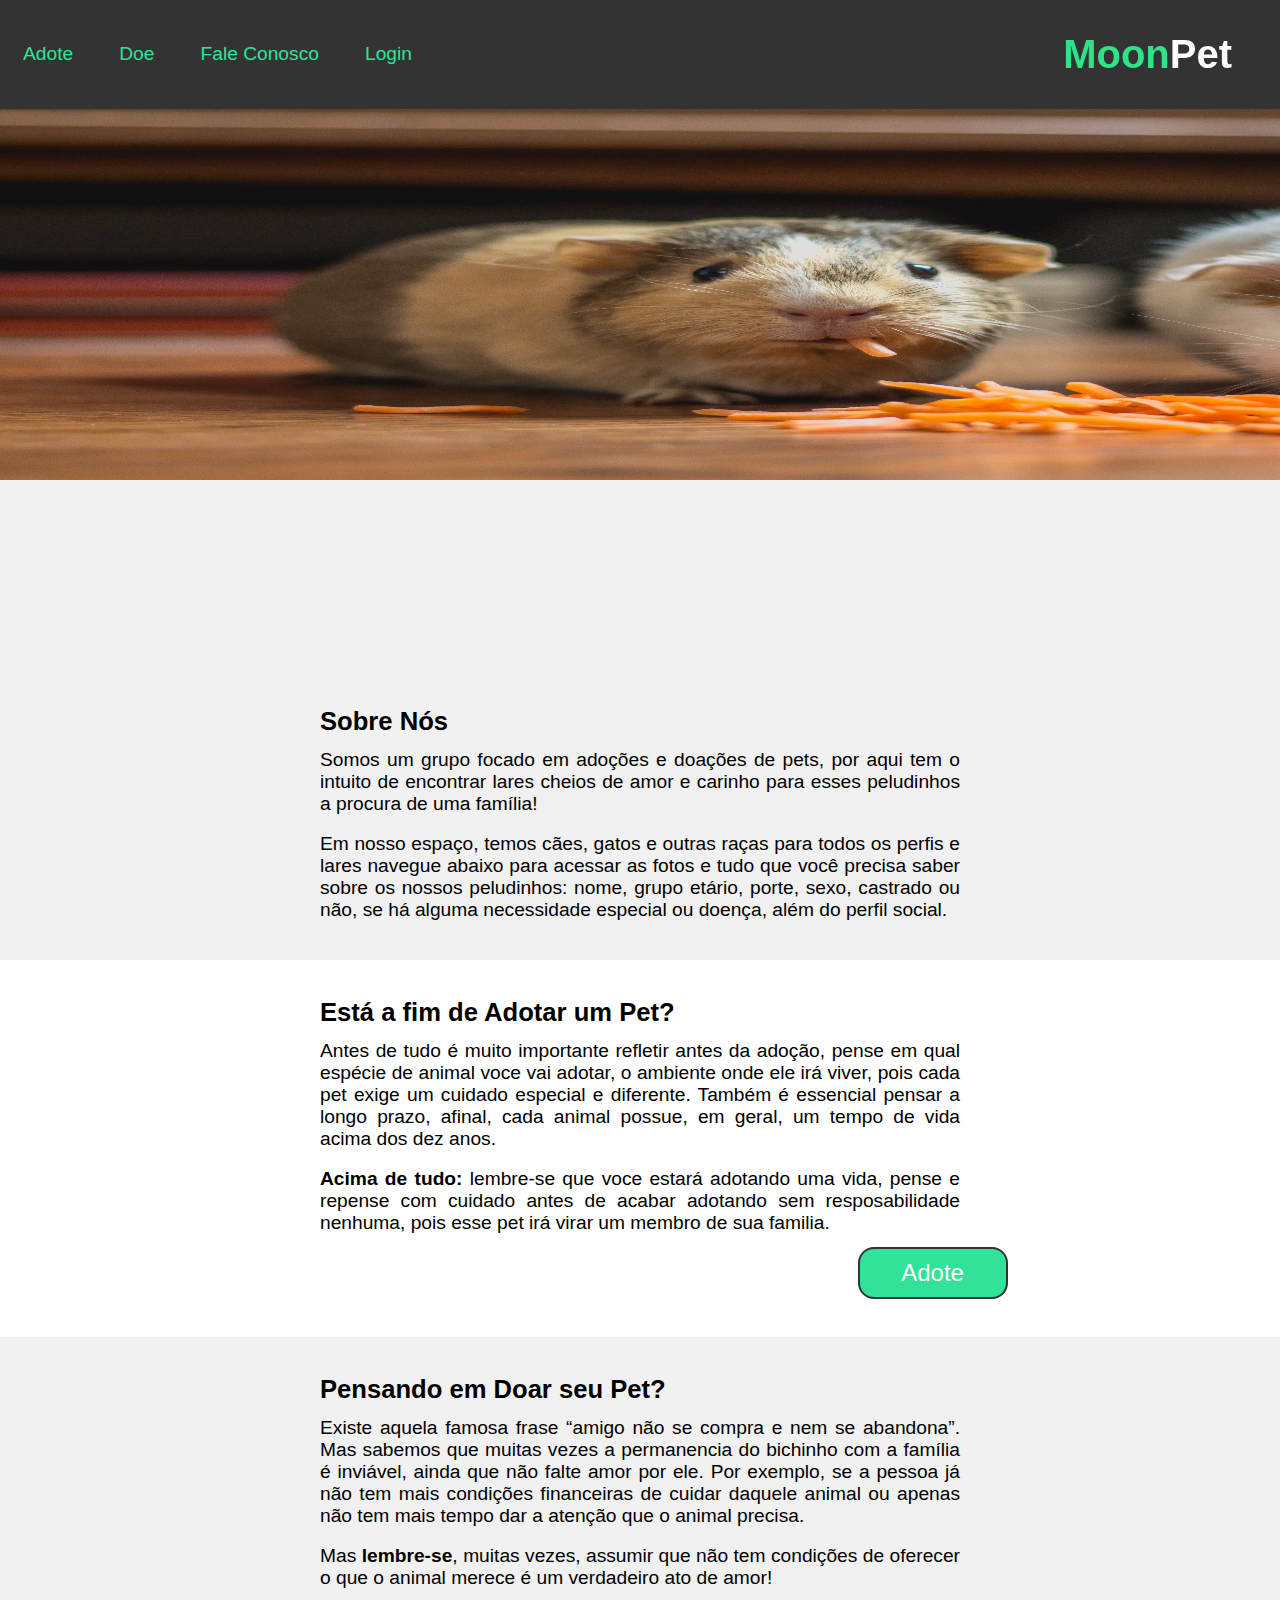
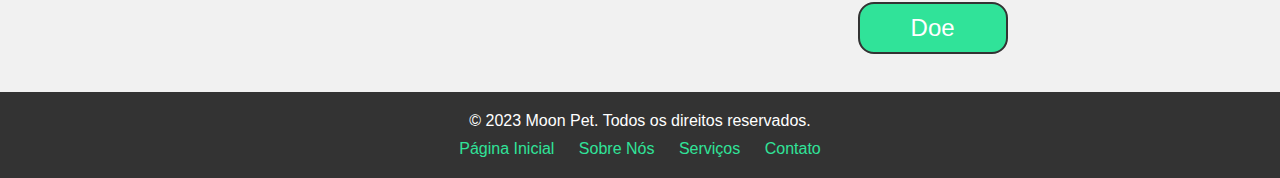
==== index.html @ 6f958472 "Add files via upload" ====
<!DOCTYPE html>
<html lang="pt-br">

<head>
    <meta charset="UTF-8">
    <meta http-equiv="X-UA-Compatible" content="IE=edge">
    <meta name="viewport" content="width=device-width, initial-scale=1.0">
    <link rel="stylesheet" href="assets/css/style.css">
    <link rel="stylesheet" href="./css-js/style.css">
    <link rel="shortcut icon" href="assets/imagens/favicon_io/favicon.ico" type="image/x-icon">
    <script src="https://cdnjs.cloudflare.com/ajax/libs/jquery/3.7.0/jquery.js"
        integrity="sha512-8Z5++K1rB3U+USaLKG6oO8uWWBhdYsM3hmdirnOEWp8h2B1aOikj5zBzlXs8QOrvY9OxEnD2QDkbSKKpfqcIWw=="
        crossorigin="anonymous" referrerpolicy="no-referrer"></script>
    <title>MoonPet</title>
</head>

<body>
    <!--Inicio Botâo de subir pro inicio-->
    <a href="#inicio"><button class="subir"><img src="https://cdn.pixabay.com/photo/2016/09/05/10/50/app-1646212_1280.png"></button></a>
    <!--Fim Botâo de subir pro inicio-->

    <!--Header Inicio-->
    <header id="inicio">

        <!--Inicio Nav-Bar-->
        <nav class="menu">
            <!--Inicio Menu hamburguer-->
            <input type="checkbox" class="menu-faketrigger">

            <div class="menu-lines">
                <span></span>
                <span></span>
                <span></span>
            </div>
            <!--Fim Menu hamburguer-->

            <!--Inicio Links Menu-->
            <ul>
                <li><a href="#ADOTAR">Adote</a></li>
                <li><a href="#DOAR">Doe</a></li>
                <li><a href="TelaContato/contato.html" target="_self">Fale Conosco</a></li>
                <li><a href="Tela de Login/login.html" target="_self">Login</a></li>
            </ul>
            <!--Fim Links Menu-->
        </nav>
        <!--Fim Nav-Bar-->

        <!--Titulo da Pagina-->
        <h1 id="titulo" class="titulo">MoonPet</h1>
        <!--Fim Titulo da Pagina-->
    </header>
    <!--Header Fim-->

    <!--Main Inicio-->
    <main>
        <!--Carrossel-->
        <div class="Introducao">

            <!--Inicio slider-->
            <div class="slider">
                <div class="slides">

                    <!--Radio Button-->
                    <input type="radio" name="radio-btn" id="radio1">
                    <input type="radio" name="radio-btn" id="radio2">
                    <input type="radio" name="radio-btn" id="radio3">
                    <input type="radio" name="radio-btn" id="radio4">
                    <!--Fim Radio Button-->

                    <!--Imagens do Slide-->
                    <div class="slide first">
                        <img src="assets/imagens/rato" alt="Slide1">
                    </div>
                    <div class="slide">
                        <img src="assets/imagens/vista-lateral-sorridente-mulher-abracando-cachorro (1).jpg"
                            alt="Slide2">
                    </div>
                    <div class="slide">
                        <img src="assets/imagens/gatinho.png" alt="Slide3">
                    </div>
                    <div class="slide">
                        <img src="assets/imagens/coelho.jpeg " alt="Slide4">
                    </div>
                    <!--Imagens do Slide Fim-->

                </div>
            </div>
            <!--Fim do Slider-->

        </div>
        <!--Fim Carrossel-->

        <!--Inicio Sobre-->
        <section class="Sobre">

            <!--Incio Titulo Sobre-->
                <div class="sobreT">
                    <h2>Sobre Nós</h2>
                </div>
                <!--Incio Titulo Sobre-->

                <!--Paragrafos Sobre-->
                <p>Somos um grupo focado em adoções e doações de pets, por aqui tem o intuito de encontrar lares cheios
                    de amor e carinho para esses peludinhos a procura de uma família!
                </p>
                <br>
                <p>Em nosso espaço, temos cães, gatos e outras raças para todos os perfis e lares navegue abaixo para
                    acessar as fotos e tudo que você precisa saber sobre os nossos peludinhos: nome, grupo etário,
                    porte, sexo, castrado ou não, se há alguma necessidade especial ou doença, além do perfil social.
                </p>
                <!--Paragrafos Sobre-->
        </section>
        <!--Fim Sobre-->

        <!--Inicio Adoção-->
        <section ID="ADOTAR" class="Adocao">

            <!--Inicio Titulo Adoção-->
                <div class="adocaoT">
                    <h2>Está a fim de Adotar um Pet?</h2>
                </div>
                <!--Inicio Titulo Adoção-->

                <!--Paragrafos Adoção-->
                <p>
                    Antes de tudo é muito importante refletir antes da adoção, pense em qual espécie de animal voce vai
                    adotar, o ambiente onde ele irá viver, pois cada pet exige um cuidado especial e diferente. Também é
                    essencial pensar a longo prazo, afinal, cada animal possue, em geral, um tempo de vida acima dos dez
                    anos.
                </p>
                <br>
                <p>
                    <b>Acima de tudo:</b> lembre-se que voce estará adotando uma vida, pense e repense com cuidado antes
                    de acabar adotando sem resposabilidade nenhuma, pois esse pet irá virar um membro de sua familia.
                </p>
                <!--Paragrafos Adoção-->

                <!--Botão Adotar-->
                <div class="btnAdocao">
                    <a href="#" id="btn-AD">Adote</a>
                </div>
                <!--Botão Adotar-->
        </section>
        <!--FIM ADOCAO-->

        <!--INICIO DOAÇÃO-->
        <section ID="DOAR" class="Doacao">
            <!--Incio titulo Doação-->
            <div class="doacaoT">
                    <h2>Pensando em Doar seu Pet?</h2>
            </div>
            <!--Incio titulo Doação-->

            <!--Paragrafos Doação-->
            <p>
                    Existe aquela famosa frase “amigo não se compra e nem se abandona”. Mas sabemos que muitas vezes a
                    permanencia do bichinho com a família é inviável, ainda que não falte amor por ele. Por exemplo, se
                    a pessoa já não tem mais condições financeiras de cuidar daquele animal ou apenas não tem mais tempo
                    dar a atenção que o animal precisa.
            </p>
            <br>
            <p>
                    Mas <b>lembre-se</b>, muitas vezes, assumir que não tem condições de oferecer o que o animal merece é
                    um verdadeiro ato de amor!
            </p>
            <!--Paragrafos Doação-->

            <!--Botão Doação-->
            <div class="btnDoacao">
                <a href="#">Doe</a>
            </div>
            <!--Botão Doação-->

        </section>
        <!--FIM DOAÇÃO-->
    </main>
    <!--Main Fim-->

    <!--Inicio Footer-->
    <footer>
        <div class="container">
            <p>&copy; 2023 Moon Pet. Todos os direitos reservados.</p>
            <ul class="footer-links">
                <li><a href="index.html">Página Inicial</a></li>
                <li><a href="#">Sobre Nós</a></li>
                <li><a href="#">Serviços</a></li>
                <li><a href="TelaContato/contato.html" target="_self">Contato</a></li>
            </ul>
        </div>
    </footer>
    <!--Fim Footer-->

    <!--Script slider-->
    <script src="assets/js/slide.js"></script>
    <!--Script slider-->
</body>

</html>
---- assets/css/style.css ----
* {
    font-family: 'Segoe UI', Tahoma, Geneva, Verdana, sans-serif;
    margin: 0;
    padding: 0;
    box-sizing: border-box;
}
:root{
    --preto:            #333;
    --branco:           #fff;
    --verde-Padrao:     #30E399;
    --background:       #f1f1f1;
    --background-Adocao:#fffffff5;
    --hover:            #d7eaf9;
}
/*basico*/
    body {
        background-color: var(--background);
    }
    html {
        scroll-behavior: smooth;
    }
/*basico*/

/*Inicio Nav-Bar*/
    header {
        background: var(--preto);
        display: flex;
        justify-content: space-between;
        align-items: center;
    }
    header nav .menu-faketrigger {
        display: none;
    }
    header nav ul {
        display: flex;
        list-style: none;
    }
    header nav ul li {
        font-size: 1.2rem;
        padding: 10% 1.2em;
    }
    header nav ul li a {
        text-decoration: none;
        color: var(--verde-Padrao);
    }
    header nav ul li a:hover {
        color:  var(--hover);
        transition: all ease .3s;
        text-decoration: underline;
    }

    /*Inicio Introdução*/
    .titulo {
        font-size: 40px;
        margin: 10px 1.2em;
        text-align: center;
        background: -webkit-linear-gradient(180deg, rgb(255, 255, 255) 36%, rgba(48, 227, 137, 1) 0%);
        -webkit-background-clip: text;
        -webkit-text-fill-color: transparent;
    }
/*Fim Introdução
/*Fim Nav-Bar*/



/*Inicio Slider desktop*/
    .slider {
        display: block;
        margin: 0 auto;
        width: 100%;
        height: 560px;
        overflow: hidden;
    }
    .slides {
        width: 400%;
        height: 300px;
        display: flex;
    }
    .slides input {
        display: none;
    }
    .slide {
        transition: 1s;
        width: 25%;
        position: relative;
    }
    .slide img {
        width: 1950px;
        height: 29vw;
    }
    #radio1:checked~.first {
        margin-left: 0;
        transition: all ease .5s;
    }
    #radio2:checked~.first {
        margin-left: -25%;
        transition: all ease .5s;
    }
    #radio3:checked~.first {
        margin-left: -50%;
        transition: all ease .5s;
    }
    #radio4:checked~.first {
        margin-left: -75%;
        transition: all ease .5s;
    }
    .navigation-auto div {
        border: 3px solid ghostwhite;
        padding: 5px;
        border-radius: 10px;
        cursor: pointer;
        transition: 1s;
    }
    .navigation-auto {
        position: absolute;
        width: 1600px;
        margin-top: 470px;
        display: flex;
        justify-content: center;
    }
/*Fim Slide*/

/*Cards Sobre/Adoção/Adoção*/
    .Sobre  ,
    .Doacao {
        text-align: justify;
        padding: 3% 0;
    }
    .Adocao {
        text-align: justify;
        padding: 3% 0;
        background-color: var(--background-Adocao);
    }
/*Cards Sobre/Adoção/Adoção*/

/*Titulos Sobre/Adoção/Doação*/
    .sobreT  h2 ,
    .adocaoT h2 ,
    .doacaoT h2 {
        margin-left: 25%;
        margin-bottom: 1%;
        font-size: 1.6rem;
    }
/*Titulos Sobre/Adoção/Doação*/

/*Paragrafos Sobre/Adoção/Doação*/
    .Sobre  p ,
    .Adocao p ,
    .Doacao p {
        text-align: justify;
        padding:   0 25%;
        font-size: 1.2rem;
    }
/*Paragrafos Sobre/Adoção/Doação*/


/*Botões Adoção e Doação*/
    .btnAdocao ,
    .btnDoacao {
        cursor: pointer;
        border: 2PX solid var(--preto);
        justify-content: center;
        text-align: center;
        padding: 10px 8px;
        width: 150px;
        background-color: var(--verde-Padrao);
        align-items: center;
        margin: 1% 0 0 67%;
        border-radius: 16px;
        
        
    }
    .btnAdocao a , 
    .btnDoacao a {
        text-decoration: none;
        user-select: none;
        cursor: pointer;
        font-size: 1.5rem;
        color: var(--branco);
    }
    .btnAdocao:hover,
    .btnDoacao:hover {
        background-color: var(--preto);
        border-radius: 16px;
        transition: all .8s;
        border: 2px solid var(--verde-Padrao);
        color: var(--branco);
    }

    .btnAdocao:active,
    .btnDoacao:active{
        border-radius: 16px;
    }
/*Botões Adoção e Doação*/

/*Subir desktop*/
    .subir{
        display: none;
    }
/*Subir desktop*/

/*Inicio Footer Desktop*/
    footer {
        font-size: 1rem;
        background-color: var(--preto);
        padding: 20px 0;
        text-align: center;
        bottom: 0%;
        width: 100%;
        color: var(--branco);
    }
    .container {
        max-width: 960px;
        margin: 0 auto;
    }
    .footer-links {
        list-style: none;
        padding: 0;
        margin-top: 10px;
    }
    .footer-links li {
        display: inline;
    }
    .footer-links li a {
        color: var(--verde-Padrao);
        text-decoration: none;
        margin: 0 10px;
    }
    .footer-links li a:hover {
        color: var(--branco);
        text-decoration: underline;
    }
/*Fim footer Desktop*/

/*Mobile*/
@media (max-width: 450px) {
    /*Scrool suave*/
    html {
        scroll-behavior: smooth;
    }
    /*Scrool suave*/

    /*Inicio Menu-Hamburguer*/
    .menu .menu-faketrigger {
        position: absolute;
        z-index: 1000;
        width: 35px;
        height: 35px;
        opacity: 0;
        margin: -16px 0 0 10px;
    }
    .menu .menu-lines {
        position: absolute;
        z-index: 999;
        width: 35px;
        height: 35px;
    }
    .menu .menu-lines span {
        display: block;
        width: 35px;
        height: 4px;
        margin-bottom: 10px;
        background-color: var(--branco);
        border-radius: 4px;
        transition: all ease .3s;
    }
    header nav .menu-faketrigger {
        display: block;
    }
    .menu .menu-faketrigger:checked~.menu-lines span {
        background-color: aliceblue;
    }
    .menu .menu-faketrigger:checked~.menu-lines span:nth-child(1) {
        transform-origin: 0% 0%;
        transform: rotate(43deg)scaleX(1.25);
    }
    .menu .menu-faketrigger:checked~.menu-lines span:nth-child(2) {
        opacity: 0;
    }
    .menu .menu-faketrigger:checked~.menu-lines span:nth-child(3) {
        transform-origin: 0% 100%;
        transform: rotate(-45deg) scaleX(1.25);
    }
    .menu .menu-lines {
        margin: -16px 0 0 10px;
    }
    .menu ul {
        position: absolute;
        z-index: 998;
        left: 0;
        top: 0;
        width: 210px;
        height: 100%;
        background-color: var(--preto);
        padding-top: 150px;
        margin-left: -250px;
        transition: all ease .4s;
    }
    .menu .menu-faketrigger:checked~ul {
        transition: all ease .4s;
        margin-left: 0;
    }
    header nav ul {
        display: block; 
    }
    header nav ul li a {
        color: var(--verde-Padrao);
    }

    .titulo {
        font-size: 34px;
        margin: 20px .4em;
        text-align: center;
        background: -webkit-linear-gradient(180deg, rgb(255, 255, 255) 36%, rgba(48, 227, 137, 1) 0%);
        -webkit-background-clip: text;
        -webkit-text-fill-color: transparent;
    }

/*Fim Menu*/

/*Inicio Banner*/
    
    .slider {
        margin: 0 auto;
        width: 100%;
        height: 200px;
        overflow: hidden;
    }
    .slides {
        width: 400%;
        height: 300px;
        display: flex;
    }
    .slides input {
        display: none;
    }
    .slide {
        transition: 2s;
        width: 25%;
        position: relative;
    }
    .slide img {
        width: 100%;
    }
    .manual-navigation,
    .navigation-auto {
        display: none;
    }
/*Fim Banner*/

/*Cards Sobre/Adoção/Adoção*/
    .Sobre  ,
    .Doacao {
        background-color: var(--background);
        padding: 50px 40px 50px 40px;
    }
    .Adocao {
        padding: 50px 40px 50px 40px;
    }
/*Cards Sobre/Adoção/Adoção*/

/*Titulos Sobre/Adoção/Doação*/
    .sobreT  h2 ,
    .adocaoT h2 ,
    .doacaoT h2 {
        margin-left: 0;
        margin-bottom: 10px;
        font-size: 2rem;
        text-align: center;
    }
/*Titulos Sobre/Adoção/Doação*/

/*Paragrafos Sobre/Adoção/Doação*/
    .Sobre  p ,
    .Adocao p ,
    .Doacao p {
        padding: 0;
        line-height: 1.50;
        font-size: 1.2rem;
    }

    .btnAdocao ,
    .btnDoacao {
        box-shadow: 1px 2px rgb(150, 146, 146);
        justify-content: center;
        text-align: center;
        padding: 10px 8px;
        width: 150px;
        background-color: var(--verde-Padrao);
        align-items: center;
        margin: 5% auto 0 auto;
        
        
    }
/*Paragrafos Sobre/Adoção/Doação*/

/*Botão Subir Mobile*/
    .subir {
        display: block;
        scroll-behavior: smooth;
        border: 1px solid var(--verde-Padrao);
        background-color: var(--verde-Padrao);
        position: fixed;
        bottom: 0;
        border-radius: 50%;
        margin: 0 0% 5% 80%;
        justify-content: right;
        width: 50px;
        height: 50px;
        box-shadow: rgba(0, 0, 0, 0.16) 0px 3px 6px, rgba(0, 0, 0, 0.23) 0px 3px 6px;
    }
    .subir img {
        width: 60%;
    }
/*Fim Botão Subir Mobile*/

/*Incio Footer Mobile*/
    footer {
        font-size: .9rem;
        background-color: var(--preto);
        padding: 60px 0;
        text-align: center;
        bottom: 0%;
        width: 100%;
        color: var(--branco);
    }
    .container {
        max-width: 960px;
        margin: 0 auto;
    }
    .footer-links {
        list-style: none;
        padding: 0;
        margin-top: 10px;
    }
    .footer-links li {
        display: inline;
    }
    .footer-links li a {
        color: var(--verde-Padrao);
        text-decoration: none;
        margin: 0 10px;
    }
    .footer-links li a:hover {
        text-decoration: underline;
    }
/*Fim Footer Mobile*/
}
/*Mobile*/
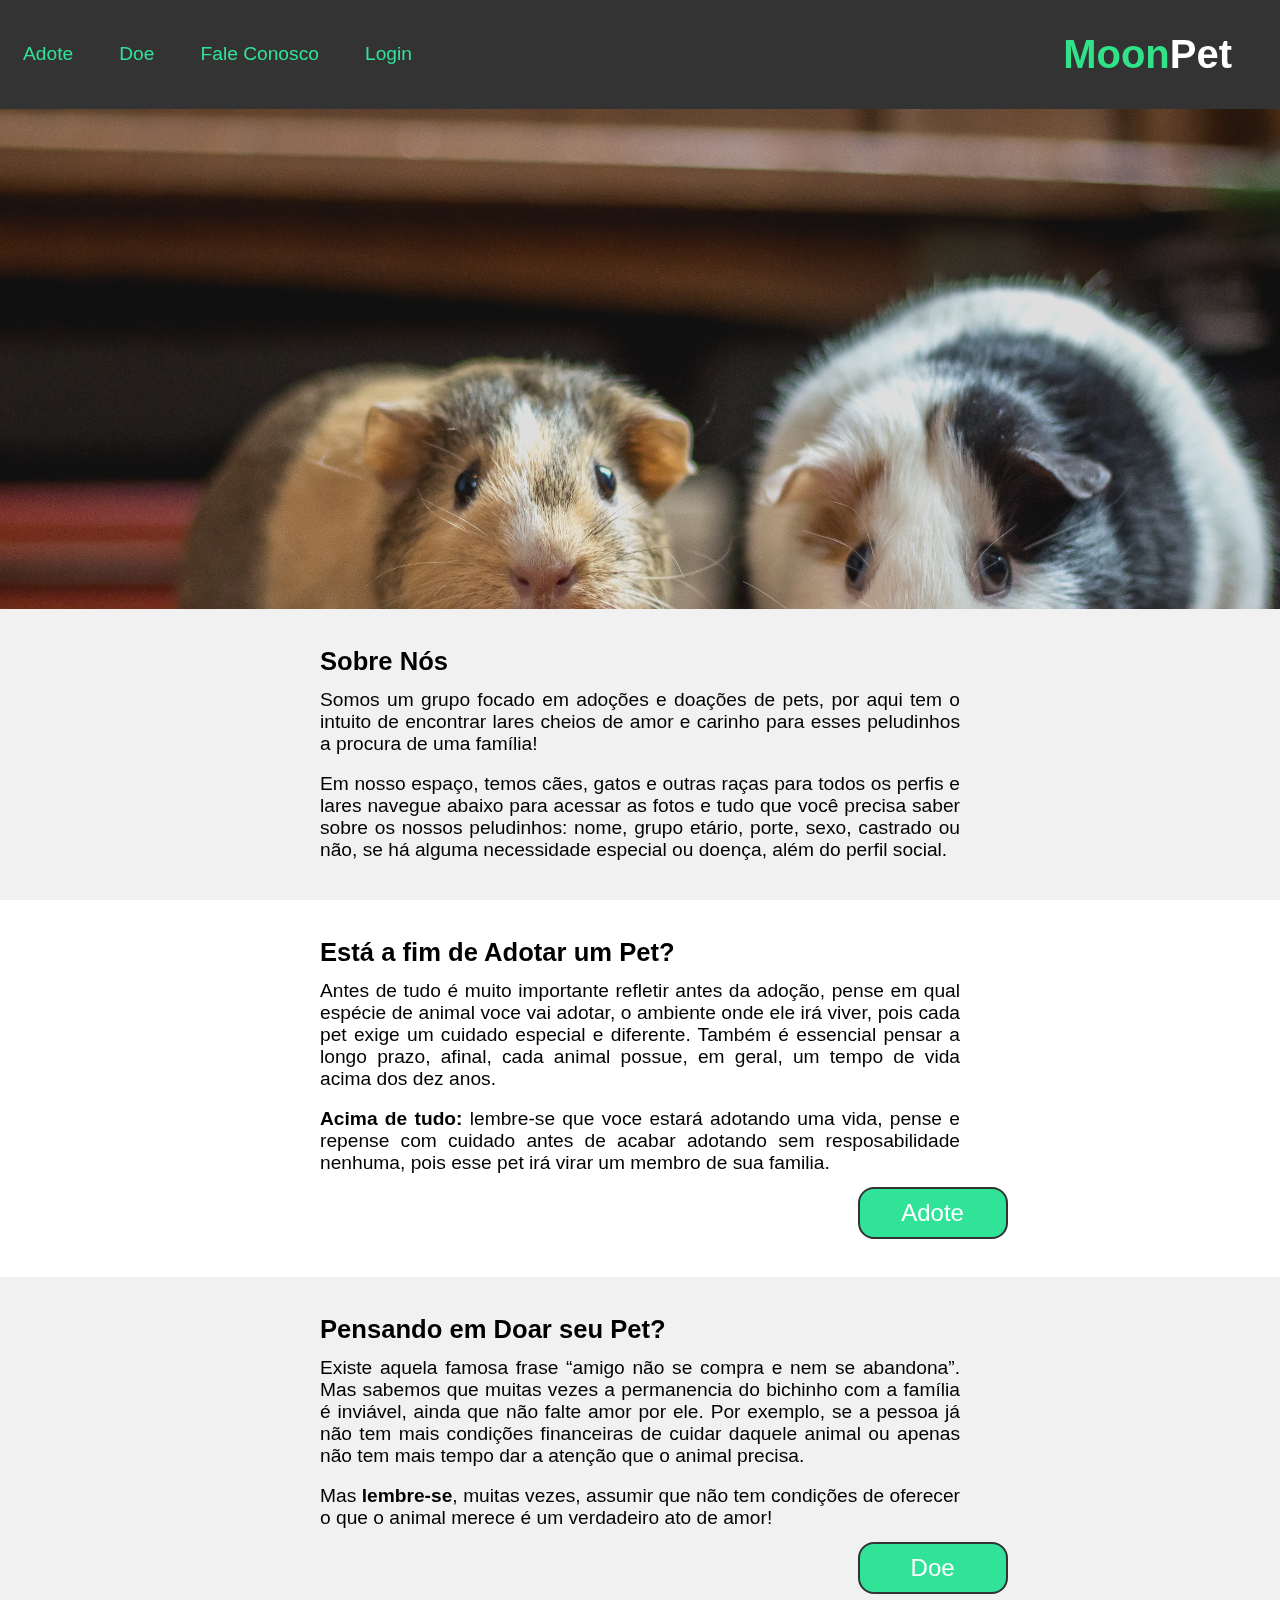
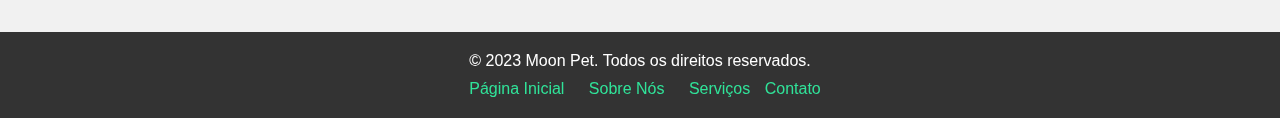
==== commit 5eefec49: "Add files via upload" ====
--- a/index.html
+++ b/index.html
@@ -38,7 +38,7 @@
             <ul>
                 <li><a href="#ADOTAR">Adote</a></li>
                 <li><a href="#DOAR">Doe</a></li>
-                <li><a href="TelaContato/contato.html" target="_self">Fale Conosco</a></li>
+                <li><button type="submit" onclick="handlePopup(false)">Fale Conosco</button></li>
                 <li><a href="Tela de Login/login.html" target="_self">Login</a></li>
             </ul>
             <!--Fim Links Menu-->
@@ -184,14 +184,39 @@
                 <li><a href="index.html">Página Inicial</a></li>
                 <li><a href="#">Sobre Nós</a></li>
                 <li><a href="#">Serviços</a></li>
-                <li><a href="TelaContato/contato.html" target="_self">Contato</a></li>
+                <li><button class="popup-btn" type="submit" onclick="handlePopup(false)">Contato</button></li>
             </ul>
         </div>
     </footer>
     <!--Fim Footer-->
 
+    <!--Contato-->
+    <section class="Contato popup opened" id="popup">
+        <button type="submit" class="close-popup-btn" onclick="handlePopup(true)">Fechar</button>
+        <h2>Contato</h2>
+        <form action="https://api.staticforms.xyz/submit" method="post">
+            <label>Nome</label>
+            <input type="text" name="name" placeholder="Digite seu nome" autocomplete="off" required>
+            <label>Email</label>
+            <input type="email" name="email" placeholder="Digite seu email" autocomplete="off" required>
+            <label>Mensagem</label>
+            <textarea name="message" cols="30" rows="10" placeholder="Digite sua mensagem" required></textarea>
+            <button type="submit" class="btn-form" >Enviar</button>
+
+            <input type="hidden" name="accessKey" value="042be0d3-84fa-4ae8-aaed-2434cda72cac">
+            <input type="hidden" name="redirectTo" value="http://127.0.0.1:5501/obrigado.html">
+        </form>
+    </section>
+    <!--Contato-->
     <!--Script slider-->
     <script src="assets/js/slide.js"></script>
+    <script>
+        const popup = document.getElementById('popup');
+
+        function handlePopup(open){
+            popup.classList[open ? 'add' : 'remove'] ('opened');
+        }
+    </script>
     <!--Script slider-->
 </body>
 
--- a/assets/css/style.css
+++ b/assets/css/style.css
@@ -35,9 +35,20 @@
         display: flex;
         list-style: none;
     }
-    header nav ul li {
+    header nav ul li{
         font-size: 1.2rem;
         padding: 10% 1.2em;
+    }
+    header nav ul li button{
+        font-size: 1.2rem;
+        border: none;
+        color: var(--verde-Padrao);
+        background-color: transparent;
+        cursor: pointer;
+    }
+    header nav ul li button:hover{
+        color: var(--branco);
+        text-decoration: underline;
     }
     header nav ul li a {
         text-decoration: none;
@@ -68,7 +79,7 @@
         display: block;
         margin: 0 auto;
         width: 100%;
-        height: 560px;
+        height: 500px;
         overflow: hidden;
     }
     .slides {
@@ -85,8 +96,7 @@
         position: relative;
     }
     .slide img {
-        width: 1950px;
-        height: 29vw;
+        width: 100%;
     }
     #radio1:checked~.first {
         margin-left: 0;
@@ -231,6 +241,112 @@
         text-decoration: underline;
     }
 /*Fim footer Desktop*/
+
+/*Contato*/
+.popup-btn {
+    font-size: 1rem;
+    cursor: pointer;
+    color: var(--verde-Padrao);
+    background-color: transparent;
+    border: none;
+}
+.popup-btn:hover ,
+.close-popup-btn:hover {
+    color: var(--branco);
+    text-decoration: underline;
+}
+.close-popup-btn{
+    cursor: pointer;
+    align-items: center;
+    color:  var(--verde-Padrao);
+    border: none;
+    font-size: 1rem;
+    background-color: transparent;
+}
+.Contato{
+    z-index: 999;
+    transform: scale(1);
+    opacity: 1;
+    position: fixed;
+    bottom: 0;
+    left: 0;
+    right: 0;
+    top: 0;
+    margin: 0 auto;
+    display: flex;
+    align-items: center;
+    justify-content: center;
+    flex-direction: column;
+    padding: 5px 15px;
+    background: #333;
+    width: 60%;
+    border-radius: 8px;
+    border: 2px solid var(--verde-Padrao);
+    transition: all .7s ease-in ;
+}
+.Contato.opened{
+    transition: all .5s ease-in;
+    z-index: -1;
+    opacity: 0;
+    transform: scale(.4);
+}
+.Contato h2{
+    color: #30e399;
+    font-size: 2.5rem;
+    margin: 2rem;
+}
+.Contato form{
+    display: flex;
+    flex-direction: column;
+    width: 100%;
+}
+form label{
+    color: #f5f5f5;
+    font-size: 17px;
+    margin-bottom: 4px;
+}
+form input{
+    padding: 15px;
+    outline: none;
+    border: 0;
+    margin-bottom: 20px;
+    font-size: 15px;
+    transition: all 0.5s;
+}
+form input:focus{
+    border-radius: 16px;
+}
+form textarea{
+    padding: 10px;
+    outline: none;
+    border: 0;
+    font-size: 15px;
+    margin-bottom: 30px;
+    transition: all 0.5s;
+}
+form textarea:focus{
+    border-radius: 16px;
+}
+form button{
+    padding: 15px;
+    cursor: pointer;
+    font-size: 16px;
+    background: transparent;
+    border: 2px solid #30e399;
+    color: #fff;
+    transition: all 1s;
+    margin-bottom: 20px;
+}
+form button a{
+    color: #fff;
+    text-decoration: none;
+}
+form button:hover{
+    background: #30e399;
+    color: #333;
+    border-radius: 16px;
+}
+/*Contato*/
 
 /*Mobile*/
 @media (max-width: 450px) {
@@ -381,7 +497,6 @@
 
     .btnAdocao ,
     .btnDoacao {
-        box-shadow: 1px 2px rgb(150, 146, 146);
         justify-content: center;
         text-align: center;
         padding: 10px 8px;
@@ -445,5 +560,8 @@
         text-decoration: underline;
     }
 /*Fim Footer Mobile*/
+.Contato{
+    width: 100%;
+}
 }
 /*Mobile*/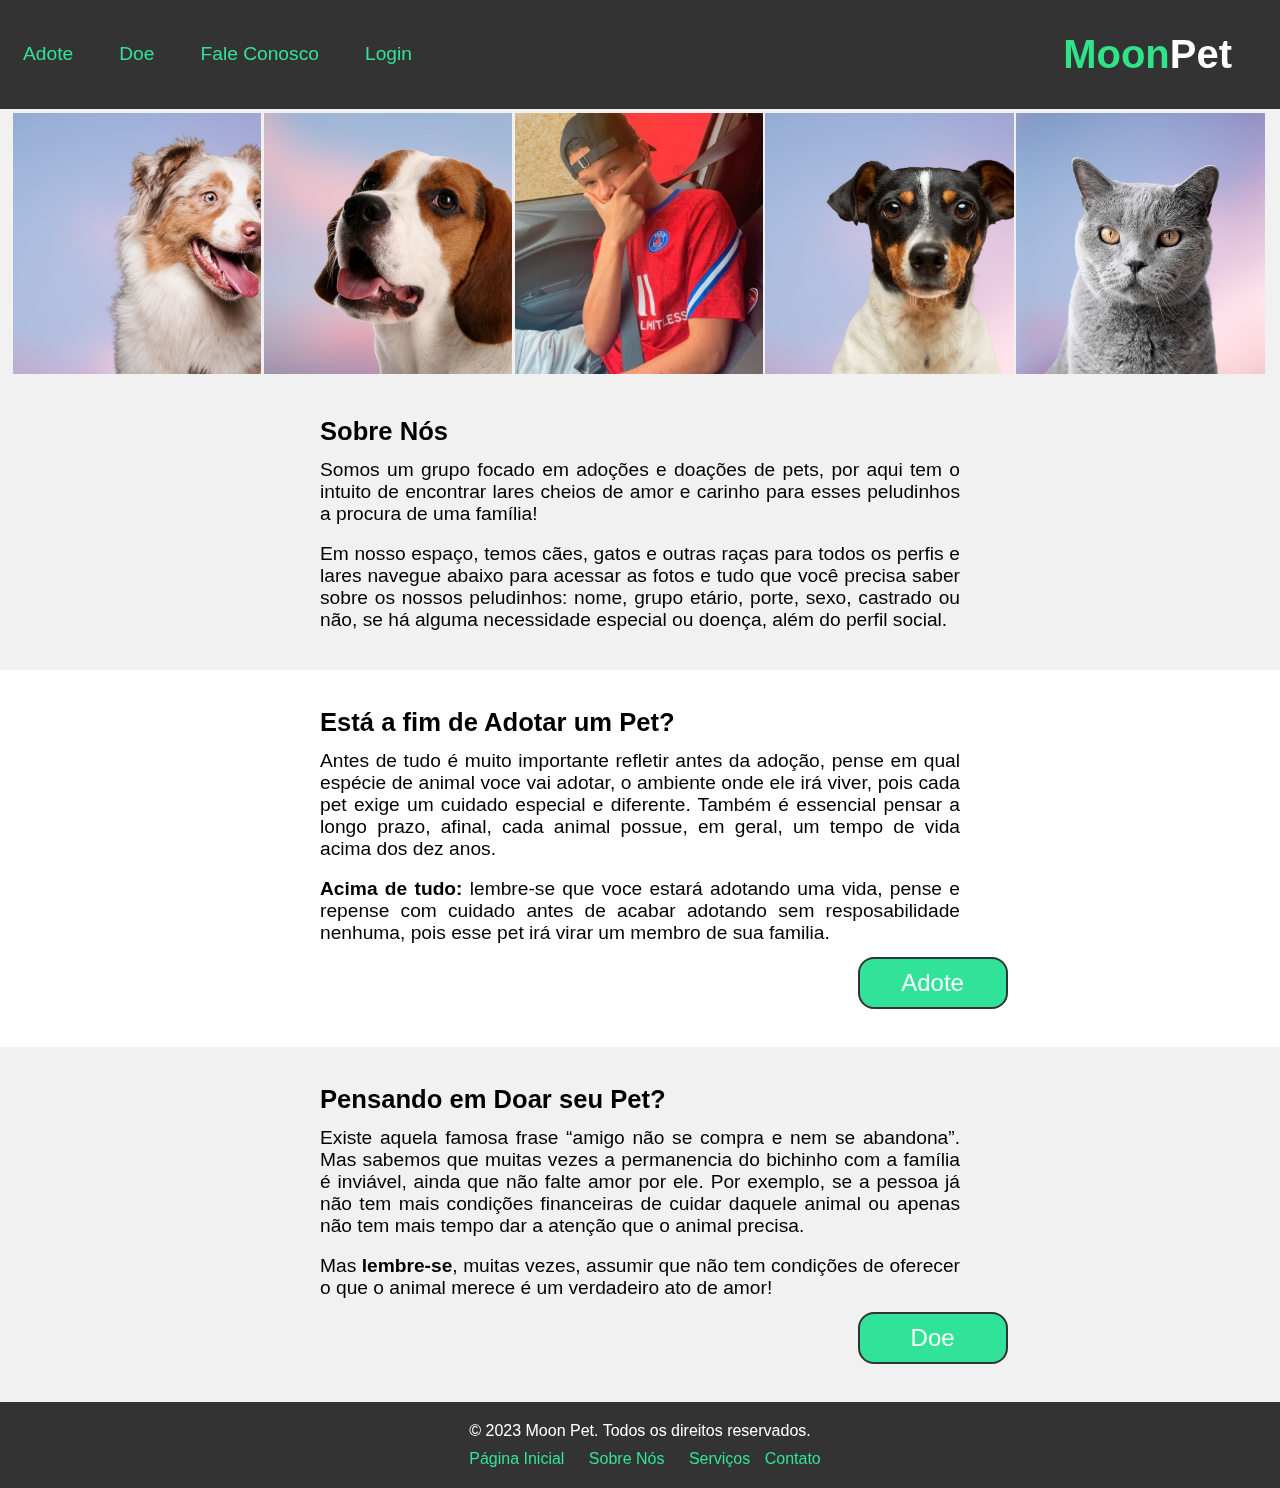
==== commit c0c94bde: "Add files via upload" ====
--- a/index.html
+++ b/index.html
@@ -14,7 +14,7 @@
     <title>MoonPet</title>
 </head>
 
-<body>
+<body class="body">
     <!--Inicio Botâo de subir pro inicio-->
     <a href="#inicio"><button class="subir"><img src="https://cdn.pixabay.com/photo/2016/09/05/10/50/app-1646212_1280.png"></button></a>
     <!--Fim Botâo de subir pro inicio-->
@@ -25,7 +25,7 @@
         <!--Inicio Nav-Bar-->
         <nav class="menu">
             <!--Inicio Menu hamburguer-->
-            <input type="checkbox" class="menu-faketrigger">
+            <input type="checkbox" class="menu-faketrigger" id="menu">
 
             <div class="menu-lines">
                 <span></span>
@@ -53,21 +53,20 @@
 
     <!--Main Inicio-->
     <main>
-        <!--Carrossel-->
+        <!--Carrossel
         <div class="Introducao">
 
-            <!--Inicio slider-->
+            Inicio slider
             <div class="slider">
                 <div class="slides">
 
-                    <!--Radio Button-->
                     <input type="radio" name="radio-btn" id="radio1">
                     <input type="radio" name="radio-btn" id="radio2">
                     <input type="radio" name="radio-btn" id="radio3">
                     <input type="radio" name="radio-btn" id="radio4">
-                    <!--Fim Radio Button-->
-
-                    <!--Imagens do Slide-->
+            
+
+                
                     <div class="slide first">
                         <img src="assets/imagens/rato" alt="Slide1">
                     </div>
@@ -79,16 +78,58 @@
                         <img src="assets/imagens/gatinho.png" alt="Slide3">
                     </div>
                     <div class="slide">
-                        <img src="assets/imagens/coelho.jpeg " alt="Slide4">
+                        <img src="assets/imagens/coelho_adobe_express.svg" alt="Slide4">
                     </div>
-                    <!--Imagens do Slide Fim-->
-
-                </div>
-            </div>
-            <!--Fim do Slider-->
+                 
+
+                </div>
+            </div>
+            Fim do Slider
 
         </div>
-        <!--Fim Carrossel-->
+        Fim Carrossel-->
+        <section class="Galeria">
+            <div class="item">
+                <img src="assets/imagens/grupo-retrato-de-cinco-adoravel-filhotes-cachorro.jpg  ">
+                <div class="legenda">
+                    <h1>Lorem ipsum dolor sit</h1>
+                    <p>Lorem ipsum dolor sit amet. Lorem ipsum dolor sit amet.</p>
+                </div>
+            </div>
+    
+            <div class="item">
+                <img src="assets/imagens/gato.jpeg"> <div class="legenda">
+                    <h1>Lorem ipsum dolor sit</h1>
+                    <p>Lorem ipsum dolor sit amet. Lorem ipsum dolor sit amet.</p>
+                </div>
+            </div>
+
+            <div class="item">
+                <img src="assets/imagens/burro.png">
+                <div class="legenda">
+                    <h1>Lorem ipsum dolor sit</h1>
+                    <p>Lorem ipsum dolor sit amet. Lorem ipsum dolor sit amet.</p>
+                </div>
+            </div> 
+
+            <div class="item">
+                <img src="assets/imagens/vista-lateral-sorridente-mulher-abracando-cachorro (1).jpg">
+                <div class="legenda">
+                    <h1>Lorem ipsum dolor sit</h1>
+                    <p>Lorem ipsum dolor sit amet. Lorem ipsum dolor sit amet.</p>
+                </div>
+            </div>
+    
+            <div class="item">
+                <img src="assets/imagens/gatinho.png"> <div class="legenda">
+                    <h1>Lorem ipsum dolor sit</h1>
+                    <p>Lorem ipsum dolor sit amet. Lorem ipsum dolor sit amet.</p>
+                </div>
+            </div>
+            </div>
+    
+            
+        </section>
 
         <!--Inicio Sobre-->
         <section class="Sobre">
@@ -216,6 +257,43 @@
         function handlePopup(open){
             popup.classList[open ? 'add' : 'remove'] ('opened');
         }
+        
+        function toggleCheckboxOnMobile() {
+        var checkbox = document.getElementById('menu');
+        var menu = document.getElementById('inicio');
+
+        document.addEventListener('touchstart', function(event) {
+
+            if (typeof event.touches !== 'undefined') { 
+                checkbox.checked = false;
+            }
+            else if(typeof event.touches == menu){
+                checkbox.checked = true;
+            }
+            else{
+                checkbox.checked = true;
+            }
+    });
+    }
+
+    document.addEventListener('DOMContentLoaded', function() {
+        toggleCheckboxOnMobile();
+    });
+
+
+    const items = document.querySelectorAll(".item");
+        items.forEach((item) => {
+        item.addEventListener("click",() =>{
+            if(item.classList.contains("show")){
+                item.classList.remove("show");
+            }
+            else{
+                item.classList.add("show");
+            }
+            //items.forEach((item) => item.classList.remove("show"));
+            
+        });
+    });
     </script>
     <!--Script slider-->
 </body>
--- a/assets/css/style.css
+++ b/assets/css/style.css
@@ -79,7 +79,7 @@
         display: block;
         margin: 0 auto;
         width: 100%;
-        height: 500px;
+        height: 600px;
         overflow: hidden;
     }
     .slides {
@@ -129,6 +129,46 @@
         justify-content: center;
     }
 /*Fim Slide*/
+    .Galeria img{
+        width: 99%;
+        height: 100%;
+        object-fit: cover;
+    }
+    .Galeria{
+        margin: 0 auto;
+        height: 30vh;
+        width: 98%;
+        display: flex;
+        align-items: center;
+        justify-content: center;
+        text-align: justify;
+    }
+    .item{
+        height: 29vh;
+        width: 100%;
+        flex: 1;
+        cursor: pointer;
+        transition: 0.7s ease;
+        position: relative;
+        overflow: hidden;
+    }
+    .item.show{
+        flex: 1.5;
+    }
+    .legenda{
+        background-color: transparent;
+        position: absolute;
+        bottom: 0;
+        left: 0;
+        color: white;
+        padding: 15px;
+        opacity: 0; 
+    }
+
+    .item.show .legenda{
+        bottom: 15px;
+        opacity: 1;
+    }
 
 /*Cards Sobre/Adoção/Adoção*/
     .Sobre  ,
@@ -272,7 +312,7 @@
     left: 0;
     right: 0;
     top: 0;
-    margin: 0 auto;
+    margin: 10px auto;
     display: flex;
     align-items: center;
     justify-content: center;
@@ -292,8 +332,8 @@
 }
 .Contato h2{
     color: #30e399;
-    font-size: 2.5rem;
-    margin: 2rem;
+    font-size: 2rem;
+    
 }
 .Contato form{
     display: flex;
@@ -406,7 +446,7 @@
         left: 0;
         top: 0;
         width: 210px;
-        height: 100%;
+        height: 100vh;
         background-color: var(--preto);
         padding-top: 150px;
         margin-left: -250px;
@@ -561,7 +601,17 @@
     }
 /*Fim Footer Mobile*/
 .Contato{
-    width: 100%;
-}
+    height: 100vh;
+    width: 100vw;
+}
+.Contato button{
+    padding: 5% 0 1% 0;
+}
+}
+@media screen {
+    ::selection{
+        flex-direction: column;
+        max-width: 768px;
+    }
 }
 /*Mobile*/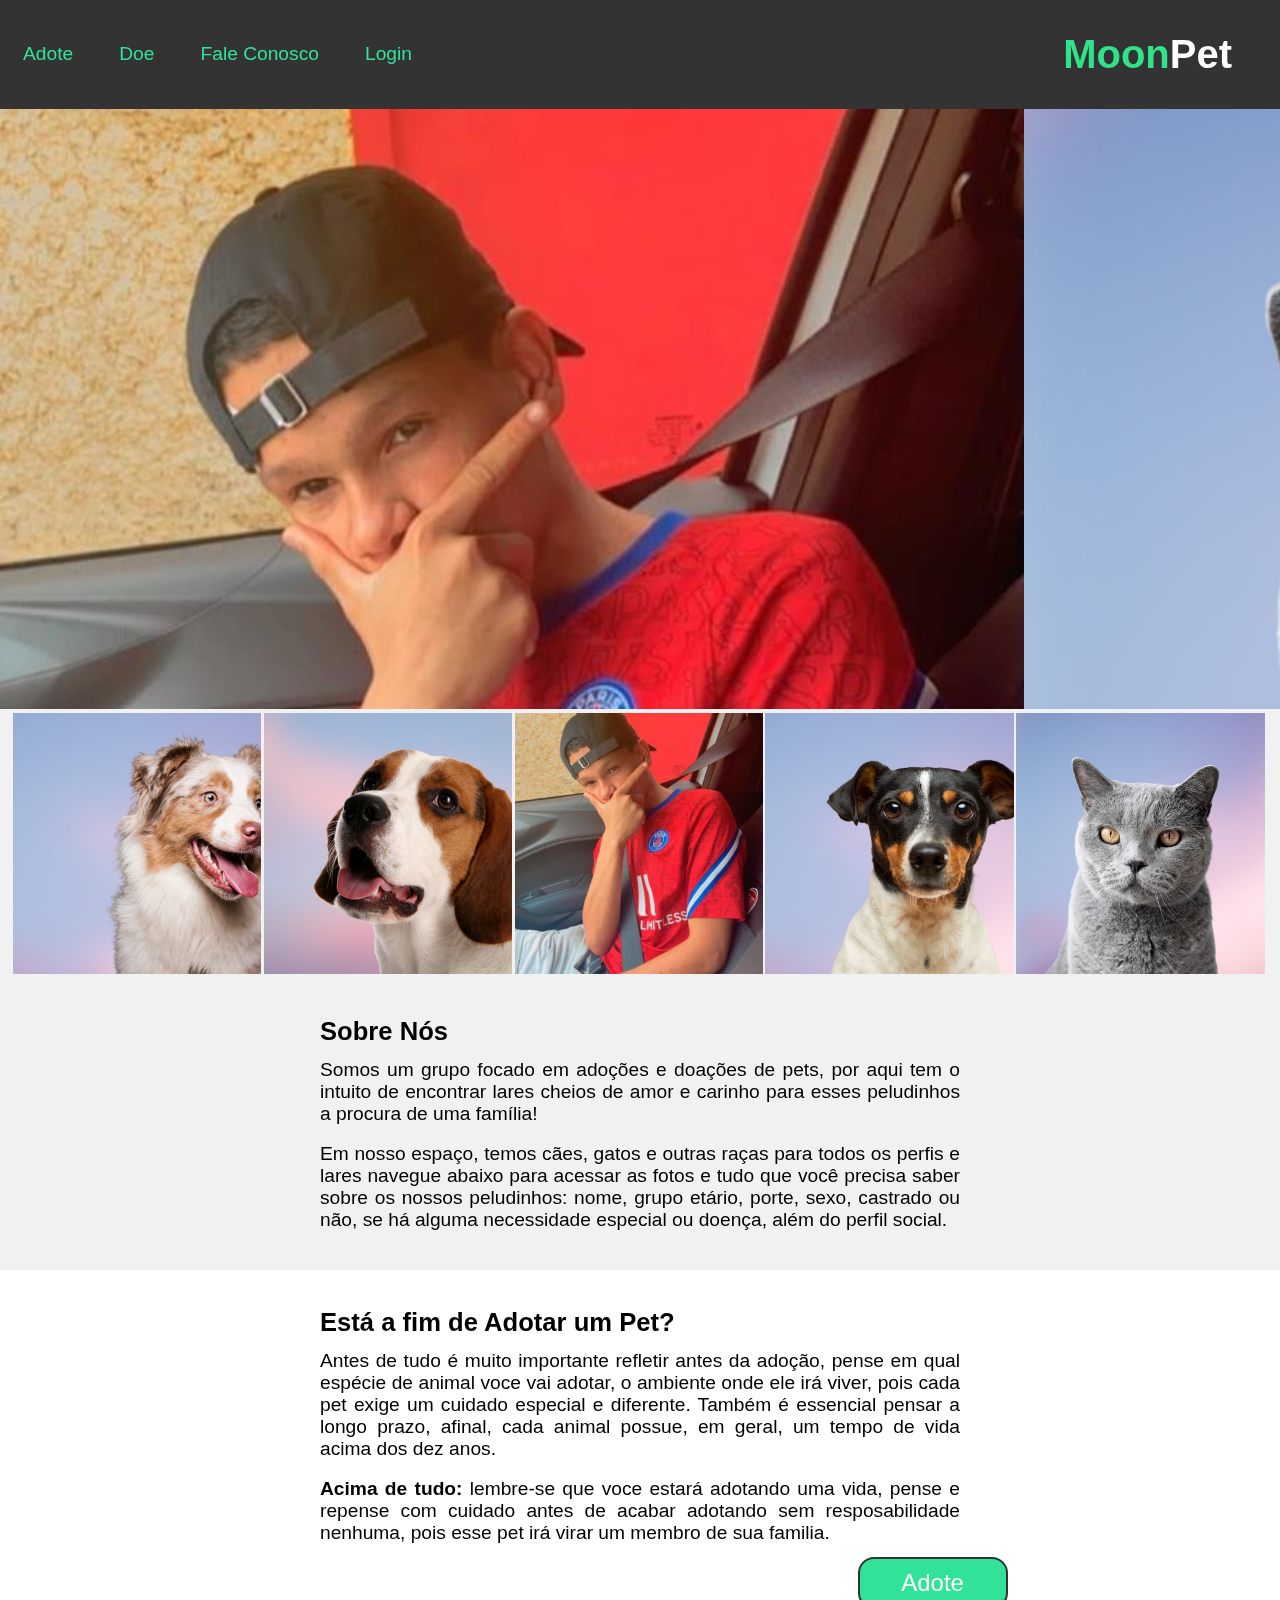
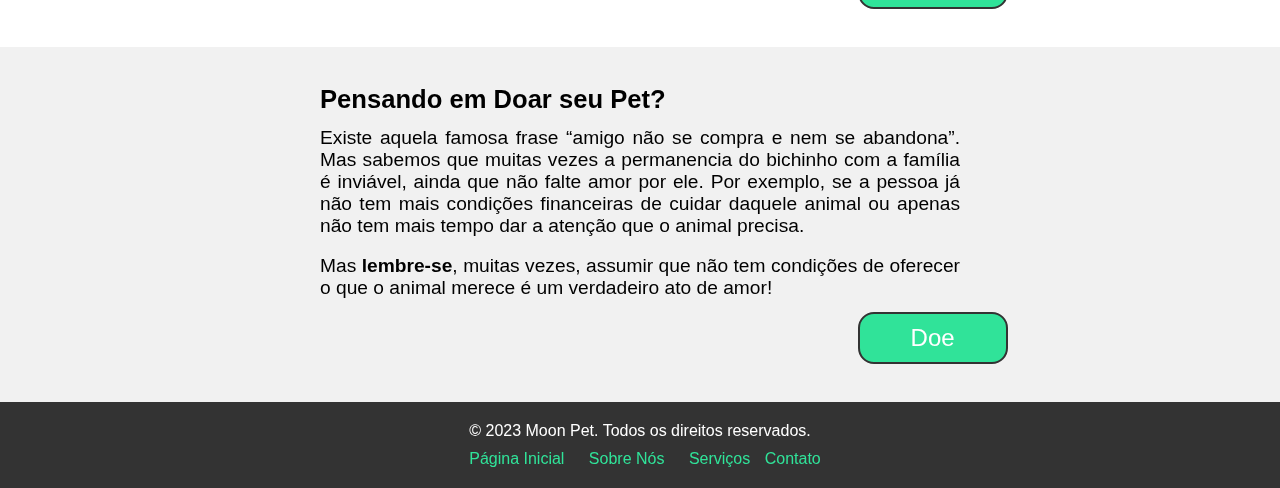
==== commit f8ff80c5: "Add files via upload" ====
--- a/index.html
+++ b/index.html
@@ -53,10 +53,10 @@
 
     <!--Main Inicio-->
     <main>
-        <!--Carrossel
+        <!--Carrossel-->
         <div class="Introducao">
 
-            Inicio slider
+            <!--Inicio slider-->
             <div class="slider">
                 <div class="slides">
 
@@ -68,26 +68,28 @@
 
                 
                     <div class="slide first">
-                        <img src="assets/imagens/rato" alt="Slide1">
+                        <img src="assets/imagens/burro.png" alt="Slide1">
                     </div>
                     <div class="slide">
-                        <img src="assets/imagens/vista-lateral-sorridente-mulher-abracando-cachorro (1).jpg"
+                        <img src="assets/imagens/gatinho.png"
                             alt="Slide2">
                     </div>
                     <div class="slide">
-                        <img src="assets/imagens/gatinho.png" alt="Slide3">
+                        <img src="assets/imagens/gato.jpeg" alt="Slide3">
                     </div>
                     <div class="slide">
-                        <img src="assets/imagens/coelho_adobe_express.svg" alt="Slide4">
-                    </div>
-                 
-
-                </div>
-            </div>
-            Fim do Slider
+                        <img src="assets/imagens/grupo-retrato-de-cinco-adoravel-filhotes-cachorro.jpg" alt="Slide4">
+                    </div>
+                    <div class="slide">
+                        <img src="assets/imagens/vista-lateral-sorridente-mulher-abracando-cachorro (1).jpg" alt="Slide4">
+                    </div>
+
+                </div>
+            </div>
+            <!--Fim do Slider-->
 
         </div>
-        Fim Carrossel-->
+        <!--Fim Carrossel-->
         <section class="Galeria">
             <div class="item">
                 <img src="assets/imagens/grupo-retrato-de-cinco-adoravel-filhotes-cachorro.jpg  ">
--- a/assets/css/style.css
+++ b/assets/css/style.css
@@ -75,6 +75,9 @@
 
 
 /*Inicio Slider desktop*/
+.introducao{
+    display: none;
+}
     .slider {
         display: block;
         margin: 0 auto;
@@ -475,7 +478,12 @@
 /*Fim Menu*/
 
 /*Inicio Banner*/
-    
+.Galeria{
+    display: none;
+}
+    .introducao{
+        display: block;
+    }
     .slider {
         margin: 0 auto;
         width: 100%;
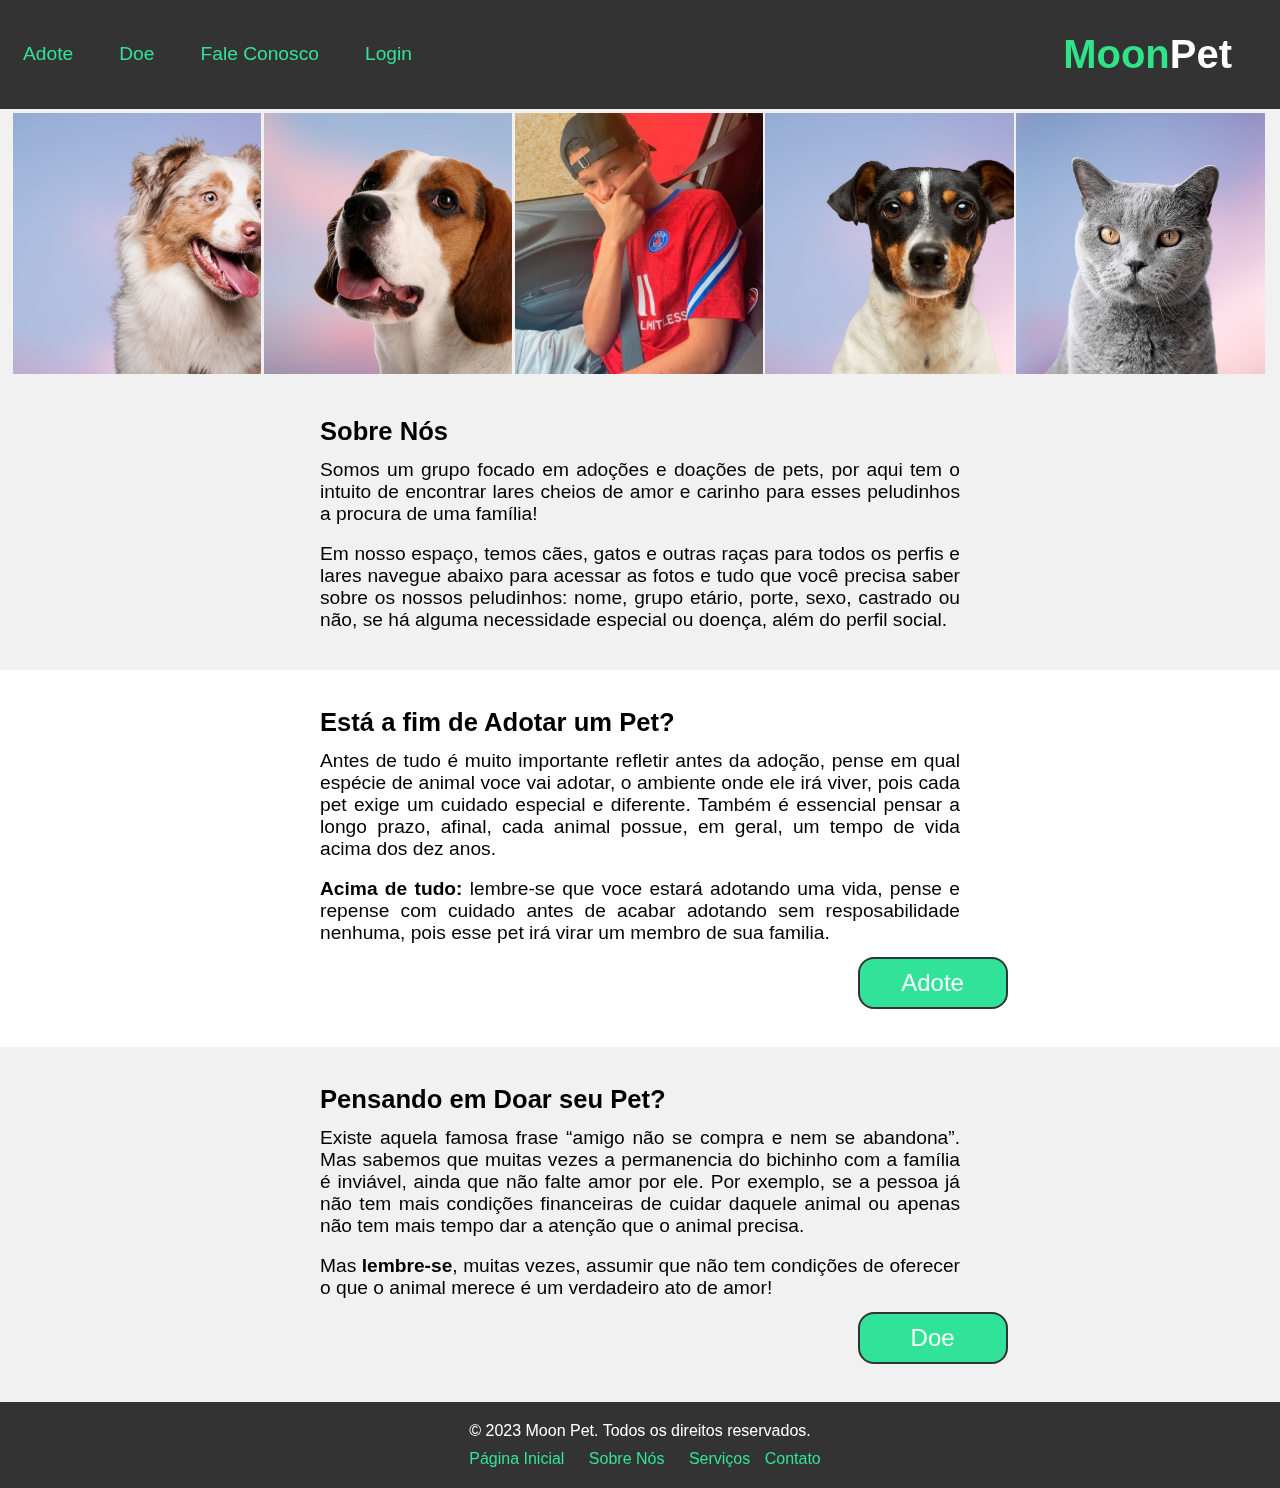
==== commit 8a6e04b9: "Add files via upload" ====
--- a/index.html
+++ b/index.html
@@ -54,8 +54,6 @@
     <!--Main Inicio-->
     <main>
         <!--Carrossel-->
-        <div class="Introducao">
-
             <!--Inicio slider-->
             <div class="slider">
                 <div class="slides">
--- a/assets/css/style.css
+++ b/assets/css/style.css
@@ -75,11 +75,9 @@
 
 
 /*Inicio Slider desktop*/
-.introducao{
-    display: none;
-}
+
     .slider {
-        display: block;
+        display: none;
         margin: 0 auto;
         width: 100%;
         height: 600px;
@@ -478,13 +476,11 @@
 /*Fim Menu*/
 
 /*Inicio Banner*/
-.Galeria{
-    display: none;
-}
-    .introducao{
+    .Galeria{
+        display: none;
+    }
+    .slider {
         display: block;
-    }
-    .slider {
         margin: 0 auto;
         width: 100%;
         height: 200px;
